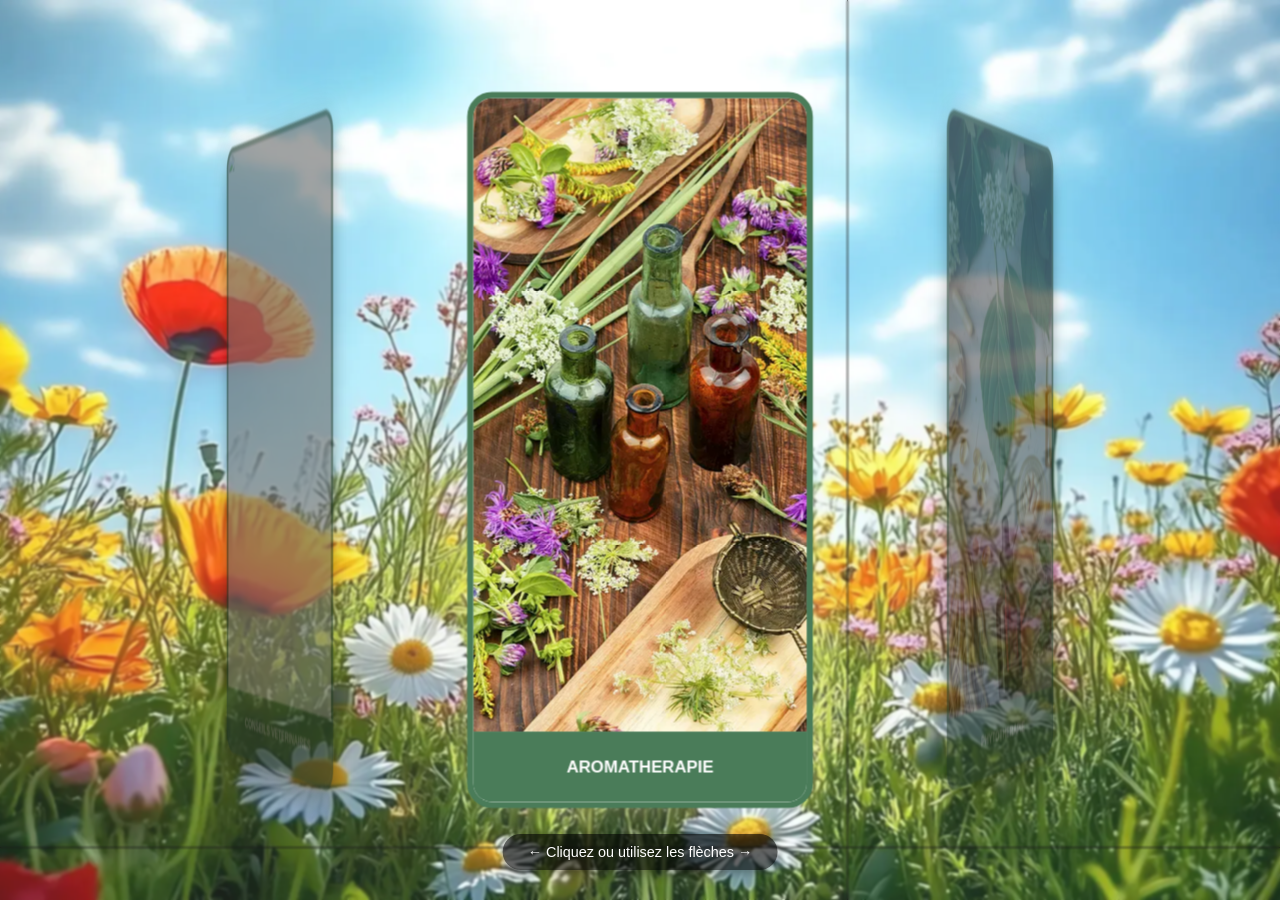
==== sommaire.html @ d1c7a568 "Add files via upload" ====
<!DOCTYPE html>
<html lang="fr">
<head>
    <meta charset="UTF-8">
    <meta name="viewport" content="width=device-width, initial-scale=1.0">
    <title>Sommaire - Navigation</title>
    <style>
        :root {
            /* Vignettes encore plus hautes */
            --card-width: 280px;
            --card-height: 580px; 
            --translateZ: 380px; /* Rayon du cercle */
        }

        * {
            margin: 0;
            padding: 0;
            box-sizing: border-box;
        }

        body {
            font-family: 'Segoe UI', sans-serif;
            height: 100vh;
            display: flex;
            justify-content: center;
            align-items: center;
            background-color: #000; /* Fond noir pour la profondeur */
            overflow: hidden;
        }

        /* --- FOND D'ÉCRAN --- */
        .bg-fixed {
            position: fixed;
            top: 0; left: 0; width: 100%; height: 100%;
            z-index: -2;
            /* Vérifie bien ce chemin vers ton image de fond */
            background: url('assets/images/champ.webp') no-repeat center center;
            background-size: cover;
        }

        .overlay {
            position: fixed;
            top: 0; left: 0; width: 100%; height: 100%;
            z-index: -1;
            /* Overlay très léger (10%) pour bien voir le paysage */
            background-color: rgba(255, 255, 255, 0.1); 
            backdrop-filter: blur(1px); /* Flou quasi inexistant */
        }

        /* --- SCÈNE 3D --- */
        .scene {
            width: var(--card-width);
            height: var(--card-height);
            perspective: 2000px; 
            display: flex;
            justify-content: center;
            align-items: center;
        }

        .carousel {
            width: 100%;
            height: 100%;
            position: absolute;
            transform-style: preserve-3d;
            transition: transform 0.8s cubic-bezier(0.175, 0.885, 0.32, 1.1);
        }

        /* --- VIGNETTES --- */
        .card {
            position: absolute;
            width: var(--card-width);
            height: var(--card-height);
            border-radius: 20px;
            overflow: hidden;
            background: #fff;
            /* L'ombre portée */
            box-shadow: 0 15px 35px rgba(0,0,0,0.5);
            cursor: pointer;
            backface-visibility: hidden;
            transition: filter 0.5s, opacity 0.5s;

            /* AJOUT DU LISERET VERT KAKI */
            /* 2px est une bonne épaisseur, tu peux mettre 1px pour plus de finesse */
            border: 5px solid #4A7C59; 
        }

        /* Image occupe 9/10 */
        .card img {
            width: 100%;
            height: 90%;
            object-fit: cover;
            display: block;
        }

        /* Titre occupe 1/10 */
        .card-title {
            width: 100%;
            height: 10%;
            background: #4A7C59; /* Vert nature */
            color: white;
            display: flex;
            align-items: center;
            justify-content: center;
            font-weight: bold;
            font-size: 0.85rem;
            text-transform: uppercase;
            text-align: center;
            padding: 0 5px;
        }

        /* Positionnement fixe des 6 cartes */
        .card:nth-child(1) { transform: rotateY(0deg) translateZ(var(--translateZ)); }
        .card:nth-child(2) { transform: rotateY(60deg) translateZ(var(--translateZ)); }
        .card:nth-child(3) { transform: rotateY(120deg) translateZ(var(--translateZ)); }
        .card:nth-child(4) { transform: rotateY(180deg) translateZ(var(--translateZ)); }
        .card:nth-child(5) { transform: rotateY(240deg) translateZ(var(--translateZ)); }
        .card:nth-child(6) { transform: rotateY(300deg) translateZ(var(--translateZ)); }

        /* Mise en avant de la carte centrale */
        .card.active {
            filter: brightness(1);
            opacity: 1;
            box-shadow: 0 0 30px rgba(255,255,255,0.2);
        }

        .card:not(.active) {
            filter: brightness(0.4) blur(1px);
            opacity: 0.6;
        }

        @media (max-width: 600px) {
            :root {
                --card-width: 190px;
                --card-height: 400px;
                --translateZ: 220px;
            }
        }

        .nav-info {
            position: fixed;
            bottom: 30px;
            left: 50%; /* On le place au milieu de l'écran */
            transform: translateX(-50%); /* On le décale de sa propre moitié vers la gauche pour le centrer parfaitement */
            background: rgba(0, 0, 0, 0.6); /* Un peu plus sombre pour la lisibilité */
            color: white;
            padding: 10px 25px;
            border-radius: 30px;
            font-size: 0.9rem;
            pointer-events: none;
            z-index: 100; /* On s'assure qu'il passe au-dessus de tout */
            white-space: nowrap; /* Empêche le texte de revenir à la ligne */
            box-shadow: 0 4px 10px rgba(0,0,0,0.3);
        }
        
    </style>
</head>
<body>

    <div class="bg-fixed"></div>
    <div class="overlay"></div>

    <div class="scene">
        <div class="carousel" id="carousel">
            <!-- Vérifie bien l'orthographe de tes fichiers images ci-dessous -->
            <div class="card" onclick="selectCard(0, 'pages/aroma.html')">
                <img src="assets/images/aroma.webp">
                <div class="card-title">AROMATHERAPIE</div>
            </div>
            <div class="card" onclick="selectCard(1, 'pages/phyto.html')">
                <!-- Tu as écrit .wepb dans ton message -->
                <img src="assets/images/phyto.webp">
                <div class="card-title">PHYTOTHERAPIE</div>
            </div>
            <div class="card" onclick="selectCard(2, 'pages/gemmo.html')">
                <img src="assets/images/gemmo.webp">
                <div class="card-title">GEMMOTHERAPIE</div>
            </div>
            <div class="card" onclick="selectCard(3, 'pages/coeur.html')">
                <!-- Tu as écrit cœur.webp (avec l'accent) -->
                <img src="assets/images/coeur.webp">
                <div class="card-title">COUPS DE COEUR</div>
            </div>
            <div class="card" onclick="selectCard(4, 'pages/micro.html')">
                <img src="assets/images/micro.webp">
                <div class="card-title">CONSEILS MICRONUTRITION</div>
            </div>
            <div class="card" onclick="selectCard(5, 'pages/veto.html')">
                <!-- Tu as écrit .weebp dans ton message -->
                <img src="assets/images/veto.webp">
                <div class="card-title">CONSEILS VETERINAIRES</div>
            </div>
        </div>
    </div>

    <div class="nav-info"> ← Cliquez ou utilisez les flèches → </div>

    <script>
        const carousel = document.getElementById('carousel');
        const cards = document.querySelectorAll('.card');
        let currentRotation = 0;

        function update() {
            carousel.style.transform = `rotateY(${currentRotation}deg)`;
            
            // Calcul de l'index de la carte qui fait face (0 à 5)
            // On utilise un modulo un peu complexe pour gérer les nombres négatifs
            const index = ((-currentRotation / 60) % 6 + 6) % 6;
            
            cards.forEach((card, i) => {
                if (i === Math.round(index)) card.classList.add('active');
                else card.classList.remove('active');
            });
        }

        function selectCard(index, url) {
            const currentIndex = ((-currentRotation / 60) % 6 + 6) % 6;
            
            if (index === Math.round(currentIndex)) {
                window.location.href = url;
            } else {
                let diff = index - currentIndex;
                if (diff > 3) diff -= 6;
                if (diff < -3) diff += 6;
                currentRotation -= (diff * 60);
                update();
            }
        }

        window.addEventListener('keydown', (e) => {
            if (e.key === 'ArrowLeft') { currentRotation += 60; update(); }
            if (e.key === 'ArrowRight') { currentRotation -= 60; update(); }
            if (e.key === 'Enter') {
                const active = document.querySelector('.card.active');
                if(active) active.click();
            }
        });

        update();
    </script>
</body>
</html>
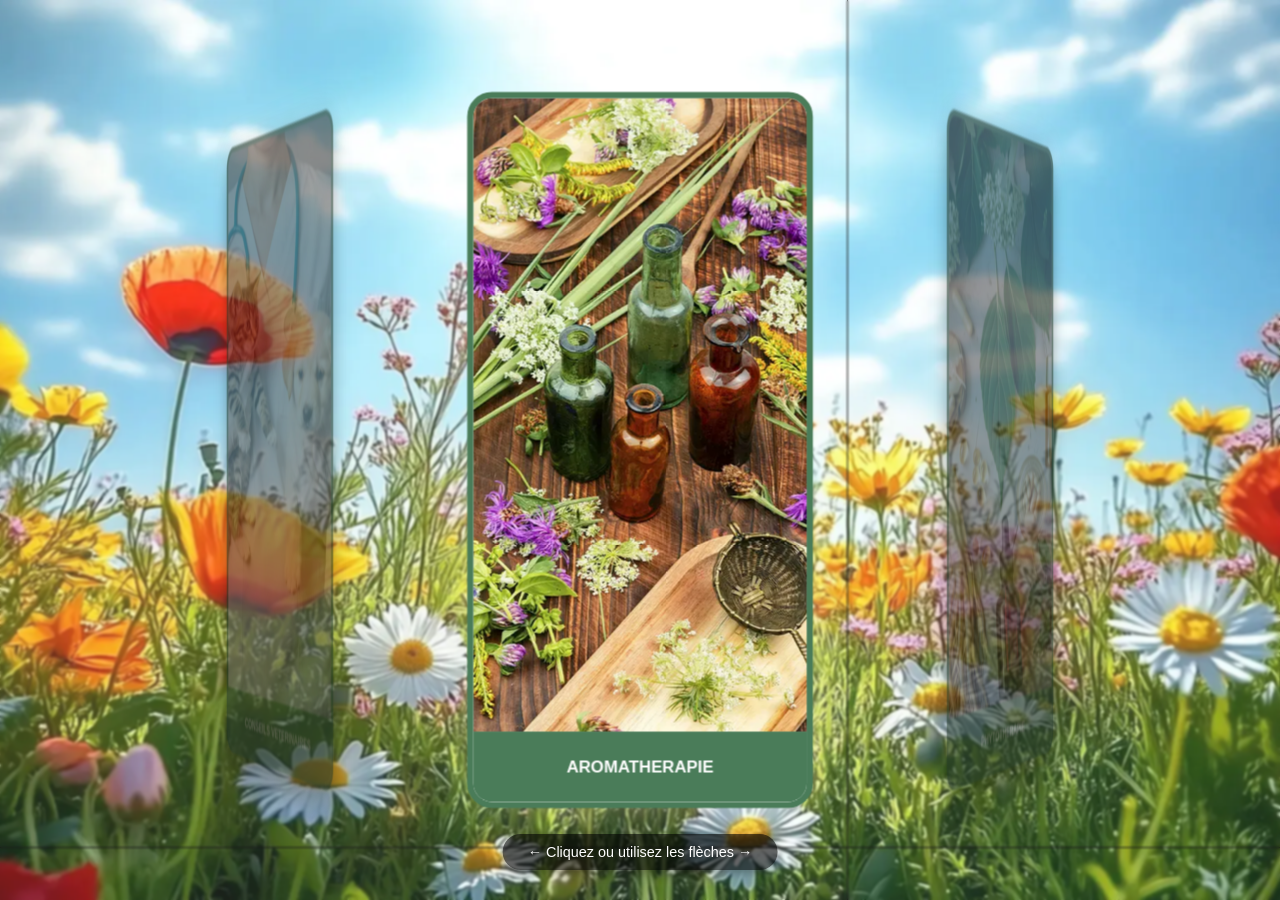
==== commit 4b208d42: "Add favicon link to sommaire.html" ====
--- a/sommaire.html
+++ b/sommaire.html
@@ -153,6 +153,7 @@
         }
         
     </style>
+    <link rel="icon" type="image/webp" href="assets/images/site.webp">
 </head>
 <body>
 
@@ -238,4 +239,4 @@
         update();
     </script>
 </body>
-</html>+</html>
